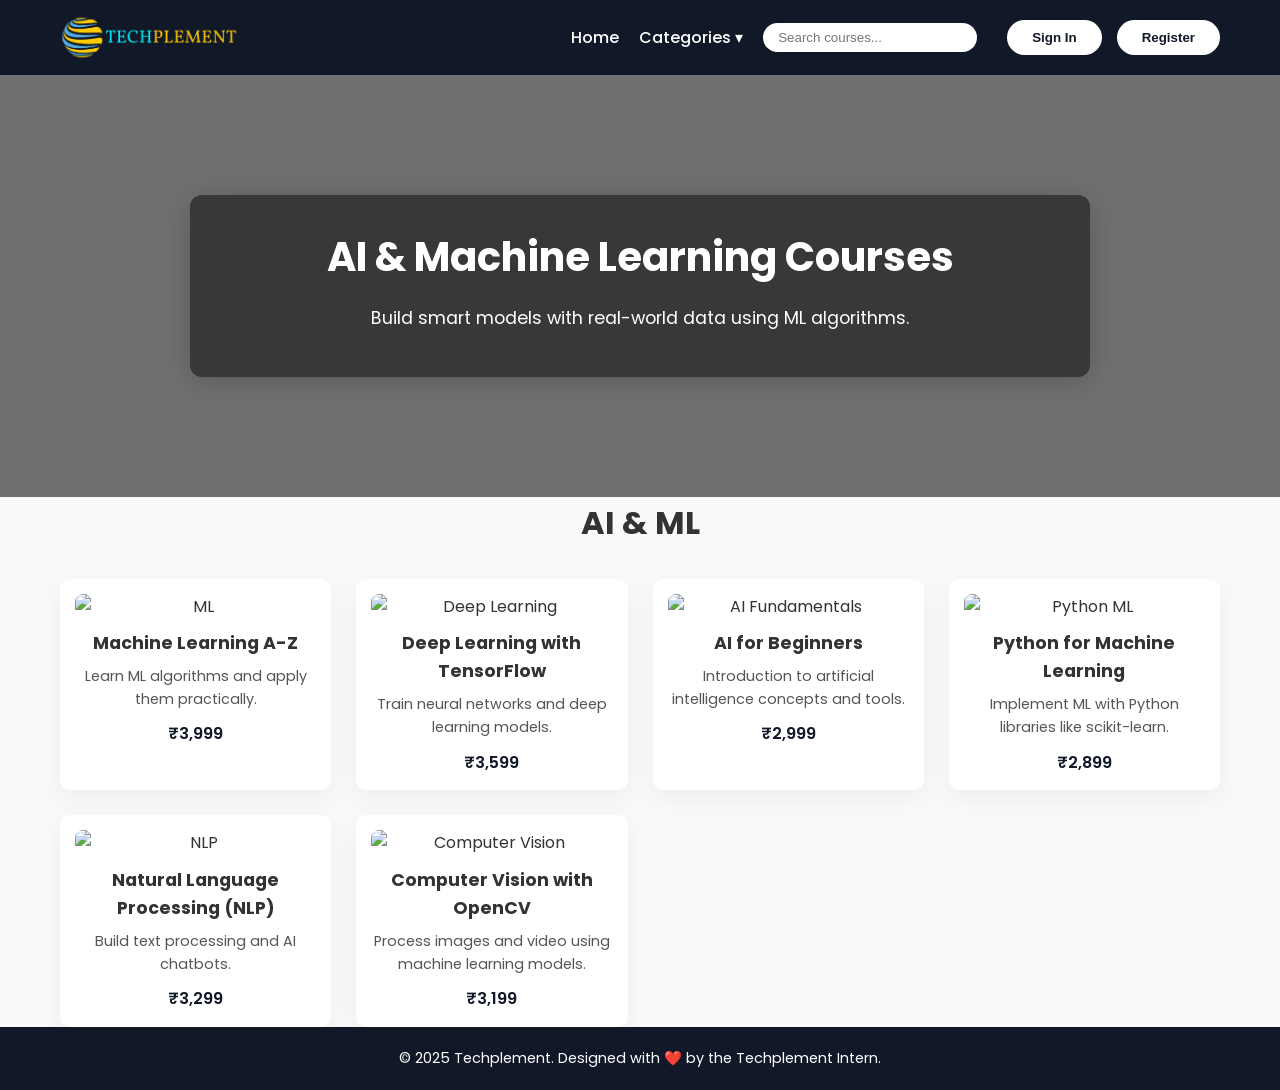
==== ai-ml.html @ 20a01ecb "Add files via upload" ====
<!DOCTYPE html>
<html lang="en">
<head>
  <meta charset="UTF-8" />
  <meta name="viewport" content="width=device-width, initial-scale=1.0" />
  <title>Techplement - AI & ML</title>
  <link rel="stylesheet" href="/styles.css" />
  <link href="https://fonts.googleapis.com/css2?family=Poppins:wght@400;600&display=swap" rel="stylesheet" />
  <script src="https://kit.fontawesome.com/a076d05399.js" crossorigin="anonymous"></script>
</head>
<body>
  <header>
    <div class="container nav-container">
      <div class="logo">
        <a href="/index.html">
          <img src="/logo.png" alt="Techplement Logo" class="logo-img">
        </a>
      </div>

      <nav class="main-nav">
        <ul class="nav-links">
          <li><a href="/index.html">Home</a></li>
          <li class="dropdown-wrapper">
            <a href="#">Categories ▾</a>
            <ul class="dropdown-content">
              <li><a href="web-dev.html">Web Development</a></li>
              <li><a href="data-science.html">Data Science</a></li>
              <li><a href="ai-ml.html">AI & ML</a></li>
              <li><a href="uiux.html">UI/UX Design</a></li>
              <li><a href="cyber-security.html">Cyber Security</a></li>
              <li><a href="cloud-computing.html">Cloud Computing</a></li>
            </ul>
          </li>
        </ul>
        <div class="nav-right">
          <div class="search-wrapper">
            <input type="text" class="search-input" placeholder="Search courses..." />
            <i class="fas fa-search search-icon"></i>
          </div>
          <i class="fas fa-shopping-cart cart-icon"></i>
          <button class="btn nav-btn" onclick="openModal('login')">Sign In</button>
          <button class="btn nav-btn" onclick="openModal('register')">Register</button>
        </div>
      </nav>
    </div>
  </header>

  <section class="hero">
    <div class="overlay"></div>
    <div class="hero-content">
      <div class="hero-box">
        <h1>AI & Machine Learning Courses</h1>
        <p>Build smart models with real-world data using ML algorithms.</p>
      </div>
    </div>
  </section>

  <section class="courses-section">
    <div class="container">
      <h2 class="section-title">AI & ML</h2>
      <div class="course-list">
        <div class="course-card">
          <img src="https://img-c.udemycdn.com/course/240x135/950390_270f_3.jpg" alt="ML">
          <h3>Machine Learning A-Z</h3>
          <p>Learn ML algorithms and apply them practically.</p>
          <strong>₹3,999</strong>
        </div>
        <div class="course-card">
          <img src="https://img-c.udemycdn.com/course/240x135/2679744_c7e1_5.jpg" alt="Deep Learning">
          <h3>Deep Learning with TensorFlow</h3>
          <p>Train neural networks and deep learning models.</p>
          <strong>₹3,599</strong>
        </div>
        <div class="course-card">
          <img src="https://img-c.udemycdn.com/course/240x135/2196488_8fc7_10.jpg" alt="AI Fundamentals">
          <h3>AI for Beginners</h3>
          <p>Introduction to artificial intelligence concepts and tools.</p>
          <strong>₹2,999</strong>
        </div>
        <div class="course-card">
          <img src="https://img-c.udemycdn.com/course/240x135/1741266_51b6_3.jpg" alt="Python ML">
          <h3>Python for Machine Learning</h3>
          <p>Implement ML with Python libraries like scikit-learn.</p>
          <strong>₹2,899</strong>
        </div>
        <div class="course-card">
          <img src="https://img-c.udemycdn.com/course/240x135/2936678_7e16_2.jpg" alt="NLP">
          <h3>Natural Language Processing (NLP)</h3>
          <p>Build text processing and AI chatbots.</p>
          <strong>₹3,299</strong>
        </div>
        <div class="course-card">
          <img src="https://img-c.udemycdn.com/course/240x135/1808056_99cd_4.jpg" alt="Computer Vision">
          <h3>Computer Vision with OpenCV</h3>
          <p>Process images and video using machine learning models.</p>
          <strong>₹3,199</strong>
        </div>
      </div>
    </div>
  </section>

  <footer>
    <p>&copy; 2025 Techplement. Designed with ❤️ by the Techplement Intern.</p>
  </footer>

  <!-- Login/Register Modal -->
  <div class="modal-overlay" id="authModal">
    <div class="auth-modal">
      <span class="close-modal" onclick="closeModal()">&times;</span>
      <div class="auth-tabs">
        <button onclick="showForm('login')" id="loginTab" class="active">Login</button>
        <button onclick="showForm('register')" id="registerTab">Register</button>
      </div>
      <form id="loginForm" class="auth-form">
        <div class="message" id="loginMsg"></div>
        <input type="email" placeholder="Email" required />
        <input type="password" id="loginPassword" placeholder="Password" required />
        <label class="checkbox-label">
          <input type="checkbox" onclick="togglePassword('loginPassword')"> Show Password
        </label>
        <button type="submit" class="btn">Login</button>
      </form>

      <form id="registerForm" class="auth-form hidden">
        <div class="message" id="registerMsg"></div>
        <input type="text" placeholder="Full Name" required />
        <input type="email" placeholder="Email" required />
        <input type="password" id="registerPassword" placeholder="Password" required />
        <label class="checkbox-label">
          <input type="checkbox" onclick="togglePassword('registerPassword')"> Show Password
        </label>
        <button type="submit" class="btn">Register</button>
      </form>
    </div>
  </div>

  <script src="/script.js"></script>
</body>
</html>
---- styles.css ----
/* Reset and global */
* {
  margin: 0;
  padding: 0;
  box-sizing: border-box;
}

body {
  font-family: 'Poppins', sans-serif;
  background-color: #f9f9f9;
  color: #333;
  line-height: 1.6;
  overflow-x: hidden;
}

img {
  max-width: 100%;
  display: block;
  border-radius: 8px;
}

.container {
  max-width: 1200px;
  margin: 0 auto;
  padding: 0 20px;
}

/* Header */
header {
  background-color: #111827;
  padding: 15px 0;
  color: white;
}

.nav-container {
  display: flex;
  justify-content: space-between;
  align-items: center;
  flex-wrap: wrap;
}

.logo-img {
  width: 180px;
  height: auto;
  object-fit: contain;
}

.main-nav {
  display: flex;
  align-items: center;
  gap: 20px;
  flex-wrap: wrap;
}

.nav-links {
  list-style: none;
  display: flex;
  gap: 20px;
}

.nav-links a {
  color: white;
  text-decoration: none;
  font-weight: 500;
  transition: color 0.3s ease;
}

.nav-links a:hover {
  color: #38bdf8;
}

.dropdown-wrapper {
  position: relative;
}

.dropdown-content {
  position: absolute;
  top: 100%;
  left: 0;
  background-color: #1f2937;
  border-radius: 6px;
  padding: 10px 0;
  min-width: 180px;
  display: none;
  flex-direction: column;
  z-index: 999;
}

.dropdown-content li {
  padding: 10px 20px;
}

.dropdown-content a {
  color: #fff;
  text-decoration: none;
}

.dropdown-wrapper:hover .dropdown-content {
  display: flex;
}

.nav-right {
  display: flex;
  align-items: center;
  gap: 15px;
}

.search-wrapper {
  position: relative;
}

.search-input {
  padding: 7px 30px 7px 15px;
  border-radius: 20px;
  border: none;
  outline: none;
}

.search-icon {
  position: absolute;
  right: 10px;
  top: 50%;
  transform: translateY(-50%);
  color: #666;
  font-size: 0.9rem;
  pointer-events: none;
}

.cart-icon {
  color: white;
  font-size: 1.3rem;
  cursor: pointer;
}

.nav-btn {
  background: #38bdf8;
  color: white;
  padding: 7px 18px;
  border-radius: 20px;
  font-weight: 500;
  border: none;
  cursor: pointer;
  transition: background 0.3s ease;
}

.nav-btn:hover {
  background: #0ea5e9;
}

/* Hero Section */
.hero {
  position: relative;
  background: url('https://images.unsplash.com/photo-1522202176988-66273c2fd55f') no-repeat center center/cover;
  padding: 120px 20px;
  color: white;
  text-align: center;
}

.overlay {
  position: absolute;
  top: 0; left: 0;
  width: 100%; height: 100%;
  background: rgba(0, 0, 0, 0.55);
  z-index: 0;
}

.hero-content {
  position: relative;
  z-index: 1;
}

.hero-box {
  background-color: rgba(0, 0, 0, 0.5);
  padding: 30px;
  border-radius: 12px;
  max-width: 900px;
  margin: auto;
  backdrop-filter: blur(3px);
  box-shadow: 0 4px 30px rgba(0, 0, 0, 0.2);
}

.hero-box h1 {
  font-size: 2.5rem;
  margin-bottom: 15px;
}

.hero-box p {
  margin-bottom: 15px;
  font-size: 1.1rem;
}

.feature-badges {
  display: flex;
  flex-wrap: wrap;
  justify-content: center;
  gap: 12px;
  margin: 20px 0;
}

.feature-badges span {
  background: rgba(255, 255, 255, 0.15);
  padding: 8px 16px;
  border-radius: 30px;
  display: flex;
  align-items: center;
  font-weight: 500;
  font-size: 0.95rem;
  border: 1px solid rgba(255, 255, 255, 0.3);
  gap: 6px;
}

.btn {
  background: white;
  color: #111827;
  padding: 10px 25px;
  border: none;
  border-radius: 30px;
  font-weight: 600;
  cursor: pointer;
  transition: background 0.3s ease;
  text-decoration: none;
}

.btn:hover {
  background-color: #e2e8f0;
}

/* Courses */
.section-title {
  text-align: center;
  font-size: 2rem;
  margin-bottom: 30px;
}

.course-list {
  display: grid;
  grid-template-columns: repeat(auto-fit, minmax(250px, 1fr));
  gap: 25px;
}

.course-card {
  background-color: #fff;
  padding: 15px;
  border-radius: 10px;
  box-shadow: 0 8px 24px rgba(0, 0, 0, 0.05);
  text-align: center;
  transition: transform 0.3s ease;
}

.course-card:hover {
  transform: translateY(-5px);
}

.course-card h3 {
  font-size: 1.1rem;
  margin-top: 10px;
  margin-bottom: 8px;
}

.course-card p {
  font-size: 0.9rem;
  color: #555;
}

.course-card strong {
  display: block;
  margin-top: 10px;
  color: #111827;
  font-weight: 600;
}

/* About & Contact */
.about-section,
.contact-section {
  padding: 60px 20px;
  background-color: #fff;
}

form input,
form textarea {
  width: 100%;
  padding: 10px 15px;
  margin-bottom: 15px;
  border: 1px solid #ccc;
  border-radius: 8px;
}

form textarea {
  height: 120px;
  resize: none;
}

footer {
  background: #111827;
  color: white;
  text-align: center;
  padding: 20px 0;
  font-size: 0.9rem;
}

/* Modal */
.modal-overlay {
  position: fixed;
  top: 0; left: 0;
  width: 100%; height: 100%;
  background: rgba(0, 0, 0, 0.6);
  display: none;
  justify-content: center;
  align-items: center;
  z-index: 2000;
}

.auth-modal {
  background: white;
  width: 90%;
  max-width: 400px;
  border-radius: 10px;
  padding: 30px 20px;
  position: relative;
  animation: slideDown 0.3s ease;
}

@keyframes slideDown {
  from {
    transform: translateY(-20px);
    opacity: 0;
  }
  to {
    transform: translateY(0);
    opacity: 1;
  }
}

.auth-tabs {
  display: flex;
  justify-content: center;
  gap: 10px;
  margin-bottom: 20px;
}

.auth-tabs button {
  padding: 10px 15px;
  font-weight: 600;
  border: none;
  border-radius: 5px;
  background: #e2e8f0;
  cursor: pointer;
}

.auth-tabs button.active {
  background: #38bdf8;
  color: white;
}

.auth-form {
  display: flex;
  flex-direction: column;
  gap: 15px;
}

.auth-form input {
  padding: 10px 15px;
  border-radius: 8px;
  border: 1px solid #ccc;
}

.message {
  padding: 10px;
  font-size: 0.9rem;
  border-radius: 6px;
  margin-bottom: 10px;
  display: none;
}

.message.error {
  background-color: #fee2e2;
  color: #b91c1c;
}

.message.success {
  background-color: #dcfce7;
  color: #166534;
}

.checkbox-label {
  display: flex;
  align-items: center;
  font-size: 0.9rem;
  gap: 8px;
}

/* Responsive Tweaks */
@media (max-width: 768px) {
  .nav-container,
  .main-nav,
  .nav-links,
  .nav-right {
    flex-direction: column;
    align-items: flex-start;
    gap: 10px;
  }

  .course-list {
    grid-template-columns: 1fr;
  }

  .hero-box h1 {
    font-size: 2rem;
  }
}
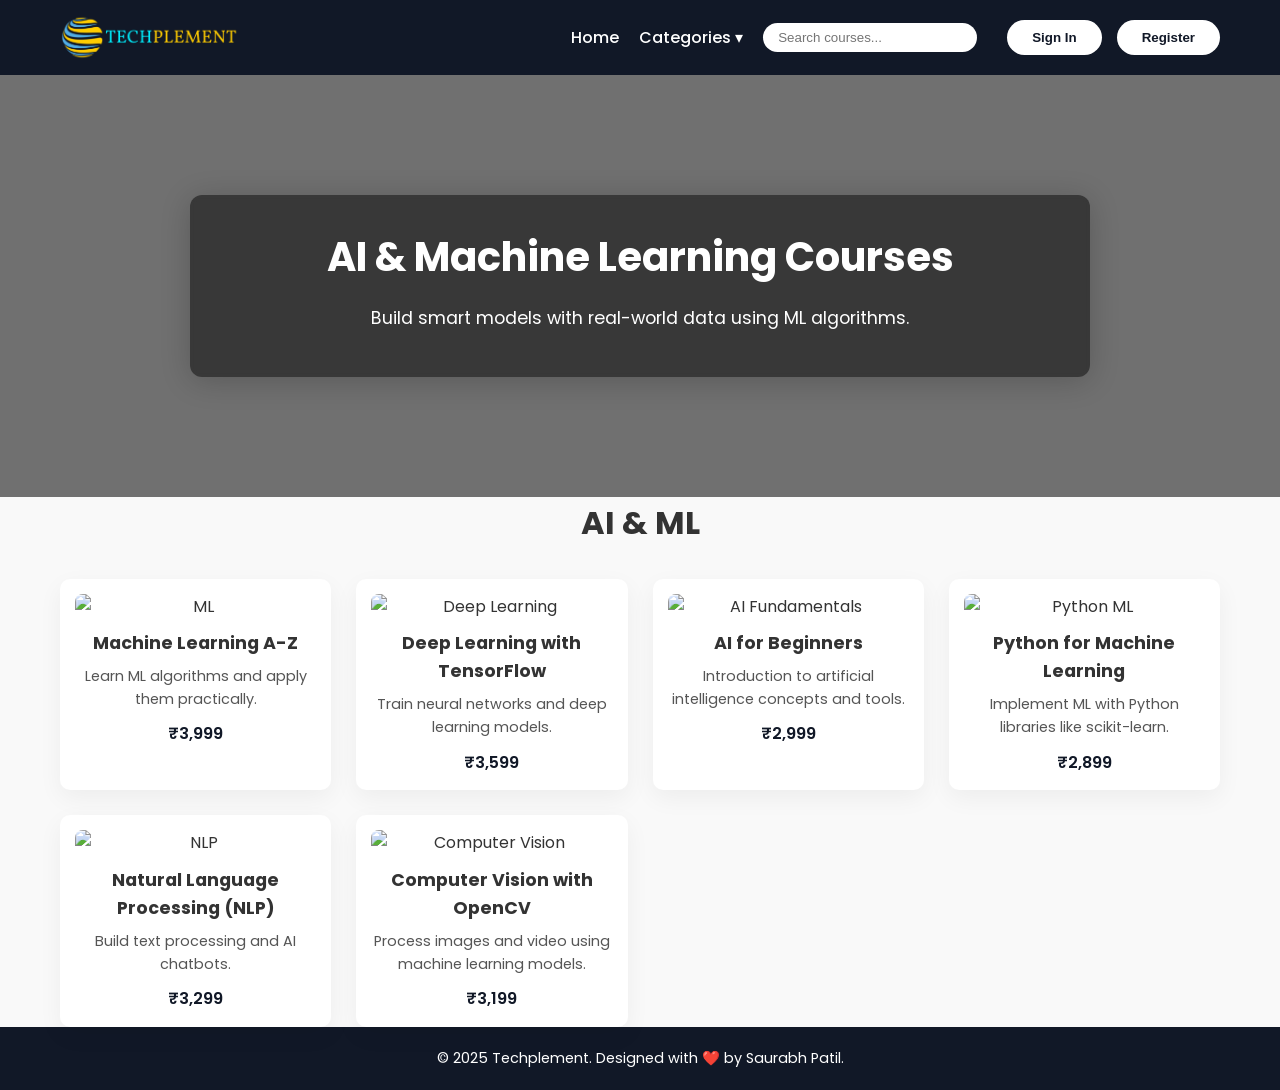
==== commit 231b57e7: "Update ai-ml.html" ====
--- a/ai-ml.html
+++ b/ai-ml.html
@@ -4,7 +4,7 @@
   <meta charset="UTF-8" />
   <meta name="viewport" content="width=device-width, initial-scale=1.0" />
   <title>Techplement - AI & ML</title>
-  <link rel="stylesheet" href="/styles.css" />
+  <link rel="stylesheet" href="styles.css" />
   <link href="https://fonts.googleapis.com/css2?family=Poppins:wght@400;600&display=swap" rel="stylesheet" />
   <script src="https://kit.fontawesome.com/a076d05399.js" crossorigin="anonymous"></script>
 </head>
@@ -100,7 +100,7 @@
   </section>
 
   <footer>
-    <p>&copy; 2025 Techplement. Designed with ❤️ by the Techplement Intern.</p>
+    <p>&copy; 2025 Techplement. Designed with ❤️ by Saurabh Patil.</p>
   </footer>
 
   <!-- Login/Register Modal -->
@@ -134,6 +134,6 @@
     </div>
   </div>
 
-  <script src="/script.js"></script>
+  <script src="script.js"></script>
 </body>
 </html>
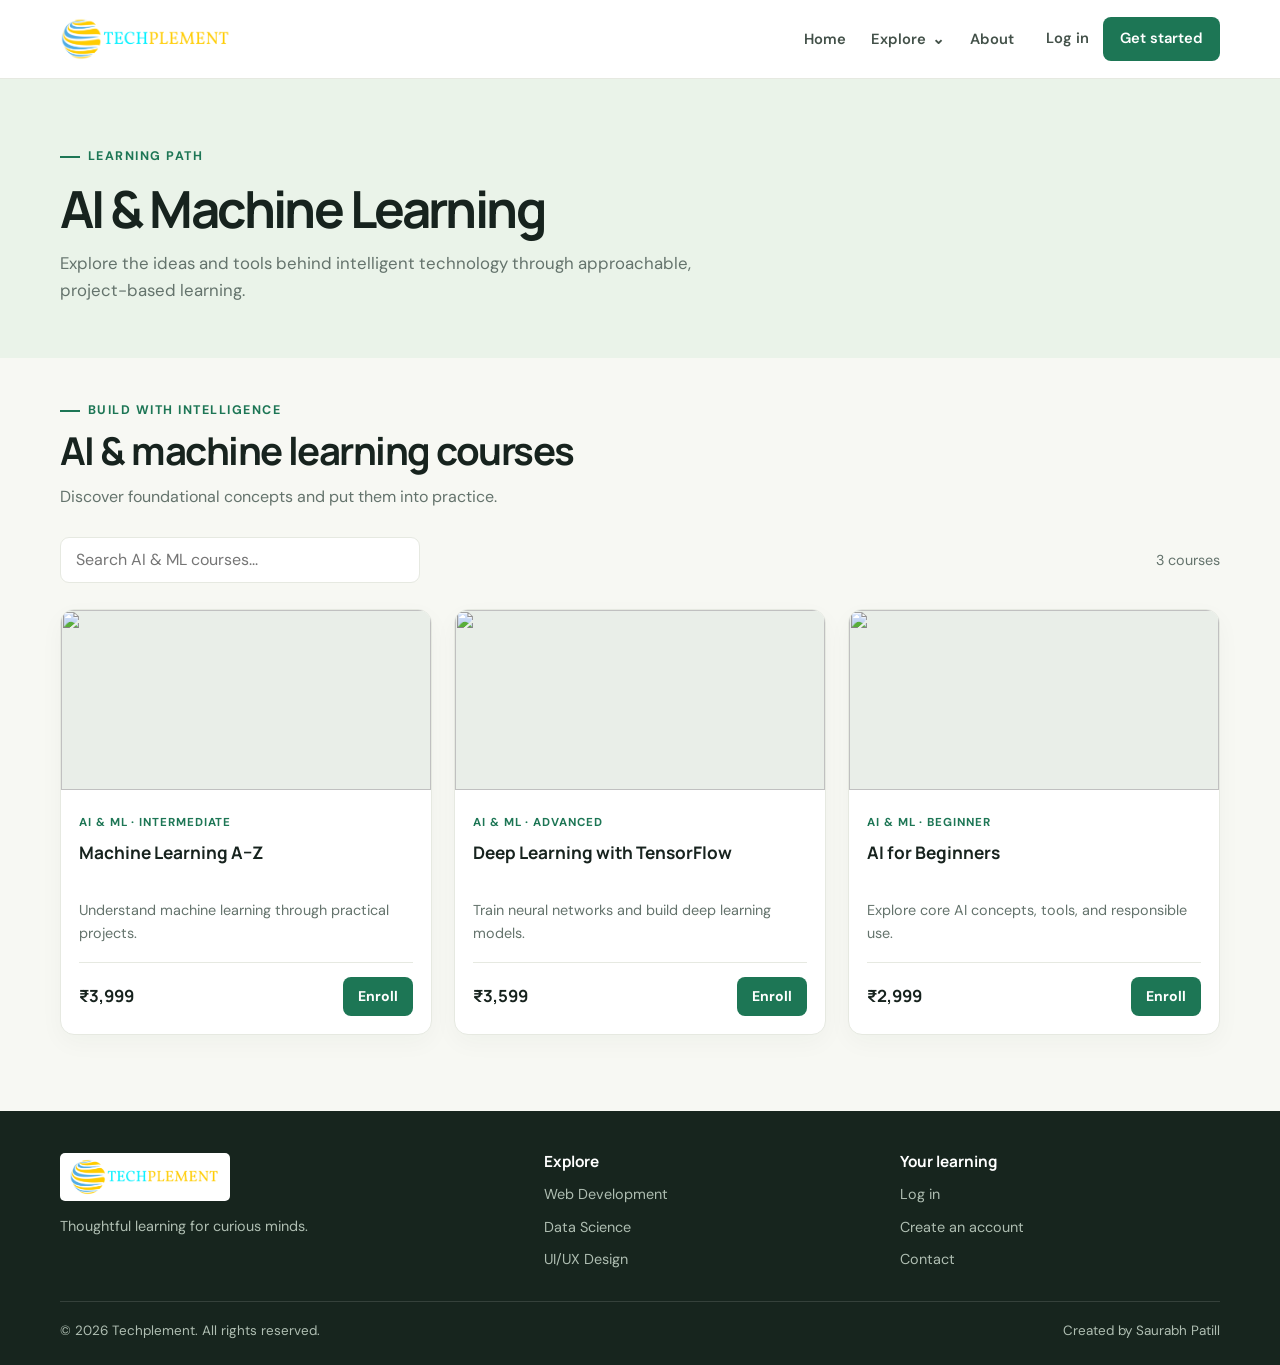
==== commit f0137778: "Add files via upload" ====
--- a/ai-ml.html
+++ b/ai-ml.html
@@ -1,139 +1,14 @@
 <!DOCTYPE html>
 <html lang="en">
 <head>
-  <meta charset="UTF-8" />
-  <meta name="viewport" content="width=device-width, initial-scale=1.0" />
-  <title>Techplement - AI & ML</title>
-  <link rel="stylesheet" href="styles.css" />
-  <link href="https://fonts.googleapis.com/css2?family=Poppins:wght@400;600&display=swap" rel="stylesheet" />
-  <script src="https://kit.fontawesome.com/a076d05399.js" crossorigin="anonymous"></script>
+  <meta charset="UTF-8"><meta name="viewport" content="width=device-width, initial-scale=1">
+  <meta name="description" content="Learn the foundations of artificial intelligence and machine learning with practical courses.">
+  <title>AI &amp; Machine Learning Courses | Techplement</title><link rel="icon" href="logo.png"><link rel="stylesheet" href="styles.css"><script src="script.js" defer></script>
 </head>
 <body>
-  <header>
-    <div class="container nav-container">
-      <div class="logo">
-        <a href="/index.html">
-          <img src="/logo.png" alt="Techplement Logo" class="logo-img">
-        </a>
-      </div>
-
-      <nav class="main-nav">
-        <ul class="nav-links">
-          <li><a href="/index.html">Home</a></li>
-          <li class="dropdown-wrapper">
-            <a href="#">Categories ▾</a>
-            <ul class="dropdown-content">
-              <li><a href="web-dev.html">Web Development</a></li>
-              <li><a href="data-science.html">Data Science</a></li>
-              <li><a href="ai-ml.html">AI & ML</a></li>
-              <li><a href="uiux.html">UI/UX Design</a></li>
-              <li><a href="cyber-security.html">Cyber Security</a></li>
-              <li><a href="cloud-computing.html">Cloud Computing</a></li>
-            </ul>
-          </li>
-        </ul>
-        <div class="nav-right">
-          <div class="search-wrapper">
-            <input type="text" class="search-input" placeholder="Search courses..." />
-            <i class="fas fa-search search-icon"></i>
-          </div>
-          <i class="fas fa-shopping-cart cart-icon"></i>
-          <button class="btn nav-btn" onclick="openModal('login')">Sign In</button>
-          <button class="btn nav-btn" onclick="openModal('register')">Register</button>
-        </div>
-      </nav>
-    </div>
-  </header>
-
-  <section class="hero">
-    <div class="overlay"></div>
-    <div class="hero-content">
-      <div class="hero-box">
-        <h1>AI & Machine Learning Courses</h1>
-        <p>Build smart models with real-world data using ML algorithms.</p>
-      </div>
-    </div>
-  </section>
-
-  <section class="courses-section">
-    <div class="container">
-      <h2 class="section-title">AI & ML</h2>
-      <div class="course-list">
-        <div class="course-card">
-          <img src="https://img-c.udemycdn.com/course/240x135/950390_270f_3.jpg" alt="ML">
-          <h3>Machine Learning A-Z</h3>
-          <p>Learn ML algorithms and apply them practically.</p>
-          <strong>₹3,999</strong>
-        </div>
-        <div class="course-card">
-          <img src="https://img-c.udemycdn.com/course/240x135/2679744_c7e1_5.jpg" alt="Deep Learning">
-          <h3>Deep Learning with TensorFlow</h3>
-          <p>Train neural networks and deep learning models.</p>
-          <strong>₹3,599</strong>
-        </div>
-        <div class="course-card">
-          <img src="https://img-c.udemycdn.com/course/240x135/2196488_8fc7_10.jpg" alt="AI Fundamentals">
-          <h3>AI for Beginners</h3>
-          <p>Introduction to artificial intelligence concepts and tools.</p>
-          <strong>₹2,999</strong>
-        </div>
-        <div class="course-card">
-          <img src="https://img-c.udemycdn.com/course/240x135/1741266_51b6_3.jpg" alt="Python ML">
-          <h3>Python for Machine Learning</h3>
-          <p>Implement ML with Python libraries like scikit-learn.</p>
-          <strong>₹2,899</strong>
-        </div>
-        <div class="course-card">
-          <img src="https://img-c.udemycdn.com/course/240x135/2936678_7e16_2.jpg" alt="NLP">
-          <h3>Natural Language Processing (NLP)</h3>
-          <p>Build text processing and AI chatbots.</p>
-          <strong>₹3,299</strong>
-        </div>
-        <div class="course-card">
-          <img src="https://img-c.udemycdn.com/course/240x135/1808056_99cd_4.jpg" alt="Computer Vision">
-          <h3>Computer Vision with OpenCV</h3>
-          <p>Process images and video using machine learning models.</p>
-          <strong>₹3,199</strong>
-        </div>
-      </div>
-    </div>
-  </section>
-
-  <footer>
-    <p>&copy; 2025 Techplement. Designed with ❤️ by Saurabh Patil.</p>
-  </footer>
-
-  <!-- Login/Register Modal -->
-  <div class="modal-overlay" id="authModal">
-    <div class="auth-modal">
-      <span class="close-modal" onclick="closeModal()">&times;</span>
-      <div class="auth-tabs">
-        <button onclick="showForm('login')" id="loginTab" class="active">Login</button>
-        <button onclick="showForm('register')" id="registerTab">Register</button>
-      </div>
-      <form id="loginForm" class="auth-form">
-        <div class="message" id="loginMsg"></div>
-        <input type="email" placeholder="Email" required />
-        <input type="password" id="loginPassword" placeholder="Password" required />
-        <label class="checkbox-label">
-          <input type="checkbox" onclick="togglePassword('loginPassword')"> Show Password
-        </label>
-        <button type="submit" class="btn">Login</button>
-      </form>
-
-      <form id="registerForm" class="auth-form hidden">
-        <div class="message" id="registerMsg"></div>
-        <input type="text" placeholder="Full Name" required />
-        <input type="email" placeholder="Email" required />
-        <input type="password" id="registerPassword" placeholder="Password" required />
-        <label class="checkbox-label">
-          <input type="checkbox" onclick="togglePassword('registerPassword')"> Show Password
-        </label>
-        <button type="submit" class="btn">Register</button>
-      </form>
-    </div>
-  </div>
-
-  <script src="script.js"></script>
+  <a class="skip-link" href="#main">Skip to content</a>
+  <header class="site-header"><div class="container nav-container"><a class="brand" href="index.html" aria-label="Techplement home"><img src="logo.png" alt="Techplement"></a><button class="menu-toggle" type="button" aria-label="Open navigation menu" aria-expanded="false">☰</button><nav class="main-nav" aria-label="Main navigation"><ul class="nav-links"><li><a href="index.html">Home</a></li><li class="dropdown-wrapper"><a class="dropdown-trigger" href="index.html#categories">Explore <span aria-hidden="true">⌄</span></a><ul class="dropdown-content"><li><a href="web-dev.html">Web Development</a></li><li><a href="data-science.html">Data Science</a></li><li><a href="ai-ml.html" aria-current="page">AI &amp; ML</a></li><li><a href="uiux.html">UI/UX Design</a></li><li><a href="cyber-security.html">Cyber Security</a></li><li><a href="cloud-computing.html">Cloud Computing</a></li></ul></li><li><a href="index.html#about">About</a></li></ul><div class="nav-actions"><a class="nav-action" data-account-link href="login.html">Log in</a><a class="nav-action signup" href="signup.html">Get started</a></div></nav></div></header>
+  <main id="main" class="category-page"><section class="page-hero"><div class="container"><span class="eyebrow">Learning path</span><h1>AI &amp; Machine Learning</h1><p>Explore the ideas and tools behind intelligent technology through approachable, project-based learning.</p></div></section><section class="section"><div class="container"><div class="section-heading"><div><span class="eyebrow">Build with intelligence</span><h2>AI &amp; machine learning courses</h2><p>Discover foundational concepts and put them into practice.</p></div></div><div class="course-toolbar"><input class="course-search" type="search" data-course-search placeholder="Search AI &amp; ML courses..." aria-label="Search courses"><span class="course-count" data-course-count></span></div><div class="course-list" data-course-grid data-category="AI &amp; ML"></div></div></section></main>
+  <footer class="site-footer"><div class="container"><div class="footer-grid"><div class="footer-brand"><img src="logo.png" alt="Techplement"><p>Thoughtful learning for curious minds.</p></div><div><h2 class="footer-heading">Explore</h2><div class="footer-links"><a href="web-dev.html">Web Development</a><a href="data-science.html">Data Science</a><a href="uiux.html">UI/UX Design</a></div></div><div><h2 class="footer-heading">Your learning</h2><div class="footer-links"><a href="login.html">Log in</a><a href="signup.html">Create an account</a><a href="index.html#contact">Contact</a></div></div></div><div class="footer-bottom"><span>© <span data-year></span> Techplement. All rights reserved.</span><span>Created by Saurabh Patill</span></div></div></footer>
 </body>
 </html>
--- a/styles.css
+++ b/styles.css
@@ -1,410 +1,202 @@
-/* Reset and global */
-* {
+@import url('https://fonts.googleapis.com/css2?family=DM+Sans:wght@400;500;600;700&family=Manrope:wght@400;500;600;700;800&display=swap');
+
+:root {
+  color-scheme: light;
+  --ink: #17231e;
+  --muted: #64736c;
+  --green: #1d7655;
+  --green-dark: #15583f;
+  --lime: #d7f36a;
+  --paper: #f7f8f3;
+  --white: #fff;
+  --line: #e6e9e1;
+  --shadow: 0 18px 50px rgba(27, 47, 37, .09);
+}
+
+* { box-sizing: border-box; }
+html { scroll-behavior: smooth; }
+body {
   margin: 0;
-  padding: 0;
-  box-sizing: border-box;
-}
-
-body {
-  font-family: 'Poppins', sans-serif;
-  background-color: #f9f9f9;
-  color: #333;
+  background: var(--paper);
+  color: var(--ink);
+  font-family: 'DM Sans', sans-serif;
   line-height: 1.6;
-  overflow-x: hidden;
-}
-
-img {
-  max-width: 100%;
-  display: block;
-  border-radius: 8px;
-}
-
-.container {
-  max-width: 1200px;
-  margin: 0 auto;
-  padding: 0 20px;
-}
-
-/* Header */
-header {
-  background-color: #111827;
-  padding: 15px 0;
-  color: white;
-}
-
-.nav-container {
-  display: flex;
-  justify-content: space-between;
-  align-items: center;
-  flex-wrap: wrap;
-}
-
-.logo-img {
-  width: 180px;
-  height: auto;
-  object-fit: contain;
-}
-
-.main-nav {
-  display: flex;
-  align-items: center;
-  gap: 20px;
-  flex-wrap: wrap;
-}
-
-.nav-links {
-  list-style: none;
-  display: flex;
-  gap: 20px;
-}
-
-.nav-links a {
-  color: white;
-  text-decoration: none;
-  font-weight: 500;
-  transition: color 0.3s ease;
-}
-
-.nav-links a:hover {
-  color: #38bdf8;
-}
-
-.dropdown-wrapper {
-  position: relative;
-}
-
-.dropdown-content {
-  position: absolute;
-  top: 100%;
-  left: 0;
-  background-color: #1f2937;
-  border-radius: 6px;
-  padding: 10px 0;
-  min-width: 180px;
-  display: none;
-  flex-direction: column;
-  z-index: 999;
-}
-
-.dropdown-content li {
-  padding: 10px 20px;
-}
-
-.dropdown-content a {
-  color: #fff;
-  text-decoration: none;
-}
-
-.dropdown-wrapper:hover .dropdown-content {
-  display: flex;
-}
-
-.nav-right {
-  display: flex;
-  align-items: center;
-  gap: 15px;
-}
-
-.search-wrapper {
-  position: relative;
-}
-
-.search-input {
-  padding: 7px 30px 7px 15px;
-  border-radius: 20px;
-  border: none;
-  outline: none;
-}
-
-.search-icon {
-  position: absolute;
-  right: 10px;
-  top: 50%;
-  transform: translateY(-50%);
-  color: #666;
-  font-size: 0.9rem;
-  pointer-events: none;
-}
-
-.cart-icon {
-  color: white;
-  font-size: 1.3rem;
-  cursor: pointer;
-}
-
-.nav-btn {
-  background: #38bdf8;
-  color: white;
-  padding: 7px 18px;
-  border-radius: 20px;
-  font-weight: 500;
-  border: none;
-  cursor: pointer;
-  transition: background 0.3s ease;
-}
-
-.nav-btn:hover {
-  background: #0ea5e9;
-}
-
-/* Hero Section */
-.hero {
-  position: relative;
-  background: url('https://images.unsplash.com/photo-1522202176988-66273c2fd55f') no-repeat center center/cover;
-  padding: 120px 20px;
-  color: white;
-  text-align: center;
-}
-
-.overlay {
-  position: absolute;
-  top: 0; left: 0;
-  width: 100%; height: 100%;
-  background: rgba(0, 0, 0, 0.55);
-  z-index: 0;
-}
-
-.hero-content {
-  position: relative;
-  z-index: 1;
-}
-
-.hero-box {
-  background-color: rgba(0, 0, 0, 0.5);
-  padding: 30px;
-  border-radius: 12px;
-  max-width: 900px;
-  margin: auto;
-  backdrop-filter: blur(3px);
-  box-shadow: 0 4px 30px rgba(0, 0, 0, 0.2);
-}
-
-.hero-box h1 {
-  font-size: 2.5rem;
-  margin-bottom: 15px;
-}
-
-.hero-box p {
-  margin-bottom: 15px;
-  font-size: 1.1rem;
-}
-
-.feature-badges {
-  display: flex;
-  flex-wrap: wrap;
-  justify-content: center;
-  gap: 12px;
-  margin: 20px 0;
-}
-
-.feature-badges span {
-  background: rgba(255, 255, 255, 0.15);
-  padding: 8px 16px;
-  border-radius: 30px;
-  display: flex;
-  align-items: center;
-  font-weight: 500;
-  font-size: 0.95rem;
-  border: 1px solid rgba(255, 255, 255, 0.3);
-  gap: 6px;
-}
-
-.btn {
-  background: white;
-  color: #111827;
-  padding: 10px 25px;
-  border: none;
-  border-radius: 30px;
-  font-weight: 600;
-  cursor: pointer;
-  transition: background 0.3s ease;
-  text-decoration: none;
-}
-
-.btn:hover {
-  background-color: #e2e8f0;
-}
-
-/* Courses */
-.section-title {
-  text-align: center;
-  font-size: 2rem;
-  margin-bottom: 30px;
-}
-
-.course-list {
-  display: grid;
-  grid-template-columns: repeat(auto-fit, minmax(250px, 1fr));
-  gap: 25px;
-}
-
-.course-card {
-  background-color: #fff;
-  padding: 15px;
-  border-radius: 10px;
-  box-shadow: 0 8px 24px rgba(0, 0, 0, 0.05);
-  text-align: center;
-  transition: transform 0.3s ease;
-}
-
-.course-card:hover {
-  transform: translateY(-5px);
-}
-
-.course-card h3 {
-  font-size: 1.1rem;
-  margin-top: 10px;
-  margin-bottom: 8px;
-}
-
-.course-card p {
-  font-size: 0.9rem;
-  color: #555;
-}
-
-.course-card strong {
-  display: block;
-  margin-top: 10px;
-  color: #111827;
-  font-weight: 600;
-}
-
-/* About & Contact */
-.about-section,
-.contact-section {
-  padding: 60px 20px;
-  background-color: #fff;
-}
-
-form input,
-form textarea {
-  width: 100%;
-  padding: 10px 15px;
-  margin-bottom: 15px;
-  border: 1px solid #ccc;
-  border-radius: 8px;
-}
-
-form textarea {
-  height: 120px;
-  resize: none;
-}
-
-footer {
-  background: #111827;
-  color: white;
-  text-align: center;
-  padding: 20px 0;
-  font-size: 0.9rem;
-}
-
-/* Modal */
-.modal-overlay {
-  position: fixed;
-  top: 0; left: 0;
-  width: 100%; height: 100%;
-  background: rgba(0, 0, 0, 0.6);
-  display: none;
-  justify-content: center;
-  align-items: center;
-  z-index: 2000;
-}
-
-.auth-modal {
-  background: white;
-  width: 90%;
-  max-width: 400px;
-  border-radius: 10px;
-  padding: 30px 20px;
-  position: relative;
-  animation: slideDown 0.3s ease;
-}
-
-@keyframes slideDown {
-  from {
-    transform: translateY(-20px);
-    opacity: 0;
-  }
-  to {
-    transform: translateY(0);
-    opacity: 1;
-  }
-}
-
-.auth-tabs {
-  display: flex;
-  justify-content: center;
-  gap: 10px;
-  margin-bottom: 20px;
-}
-
-.auth-tabs button {
-  padding: 10px 15px;
-  font-weight: 600;
-  border: none;
-  border-radius: 5px;
-  background: #e2e8f0;
-  cursor: pointer;
-}
-
-.auth-tabs button.active {
-  background: #38bdf8;
-  color: white;
-}
-
-.auth-form {
-  display: flex;
-  flex-direction: column;
-  gap: 15px;
-}
-
-.auth-form input {
-  padding: 10px 15px;
-  border-radius: 8px;
-  border: 1px solid #ccc;
-}
-
-.message {
-  padding: 10px;
-  font-size: 0.9rem;
-  border-radius: 6px;
-  margin-bottom: 10px;
-  display: none;
-}
-
-.message.error {
-  background-color: #fee2e2;
-  color: #b91c1c;
-}
-
-.message.success {
-  background-color: #dcfce7;
-  color: #166534;
-}
-
-.checkbox-label {
-  display: flex;
-  align-items: center;
-  font-size: 0.9rem;
-  gap: 8px;
-}
-
-/* Responsive Tweaks */
-@media (max-width: 768px) {
-  .nav-container,
-  .main-nav,
-  .nav-links,
-  .nav-right {
-    flex-direction: column;
-    align-items: flex-start;
-    gap: 10px;
-  }
-
-  .course-list {
-    grid-template-columns: 1fr;
-  }
-
-  .hero-box h1 {
-    font-size: 2rem;
-  }
-}+}
+img { display: block; max-width: 100%; }
+a { color: inherit; text-decoration: none; }
+button, input, textarea { font: inherit; }
+button, a { -webkit-tap-highlight-color: transparent; }
+.container { width: min(1160px, calc(100% - 48px)); margin-inline: auto; }
+.skip-link { position: absolute; top: -50px; left: 16px; z-index: 20; background: white; padding: 10px 14px; }
+.skip-link:focus { top: 10px; }
+
+.site-header { position: sticky; top: 0; z-index: 10; background: rgba(255,255,255,.96); border-bottom: 1px solid var(--line); backdrop-filter: blur(14px); }
+.nav-container { min-height: 78px; display: flex; align-items: center; justify-content: space-between; gap: 26px; }
+.brand { display: inline-flex; align-items: center; flex: 0 0 auto; }
+.brand img { width: 172px; height: 48px; object-fit: contain; }
+.main-nav { display: flex; align-items: center; gap: 30px; }
+.nav-links { display: flex; align-items: center; gap: 25px; padding: 0; margin: 0; list-style: none; }
+.nav-links a, .nav-action { color: #435149; font-size: .92rem; font-weight: 600; transition: color .2s ease; }
+.nav-links a:hover, .nav-links a[aria-current="page"], .nav-action:hover { color: var(--green); }
+.dropdown-wrapper { position: relative; }
+.dropdown-trigger { display: inline-flex; align-items: center; gap: 6px; }
+.dropdown-content { position: absolute; top: calc(100% + 15px); left: -18px; display: none; min-width: 220px; padding: 9px; margin: 0; list-style: none; border: 1px solid var(--line); border-radius: 14px; background: white; box-shadow: var(--shadow); }
+.dropdown-wrapper:hover .dropdown-content, .dropdown-wrapper:focus-within .dropdown-content { display: grid; }
+.dropdown-content a { display: block; padding: 9px 11px; border-radius: 8px; white-space: nowrap; }
+.dropdown-content a:hover { background: var(--paper); }
+.nav-actions { display: flex; align-items: center; gap: 12px; }
+.nav-action { padding: 9px 2px; }
+.nav-action.signup { padding: 10px 17px; color: white; border-radius: 8px; background: var(--green); }
+.nav-action.signup:hover { color: white; background: var(--green-dark); }
+.menu-toggle { display: none; width: 42px; height: 42px; border: 1px solid var(--line); border-radius: 9px; background: white; color: var(--ink); font-size: 1.2rem; cursor: pointer; }
+
+.hero { position: relative; overflow: hidden; padding: 88px 0 90px; background: #eaf3e9; }
+.hero::before, .hero::after { position: absolute; content: ""; border-radius: 50%; pointer-events: none; }
+.hero::before { width: 520px; height: 520px; top: -260px; right: 2%; background: rgba(215,243,106,.42); }
+.hero::after { width: 360px; height: 360px; bottom: -240px; left: 8%; background: rgba(29,118,85,.09); }
+.hero-grid { position: relative; z-index: 1; display: grid; grid-template-columns: 1.05fr .95fr; align-items: center; gap: 52px; }
+.eyebrow { display: inline-flex; align-items: center; gap: 8px; color: var(--green); font-size: .78rem; font-weight: 700; letter-spacing: .12em; text-transform: uppercase; }
+.eyebrow::before { width: 20px; height: 2px; content: ""; background: currentColor; }
+h1, h2, h3, p { margin-top: 0; }
+h1, h2, h3 { font-family: Manrope, sans-serif; line-height: 1.16; }
+.hero h1 { max-width: 650px; margin: 18px 0; font-size: clamp(2.7rem, 5vw, 4.7rem); letter-spacing: -.055em; }
+.hero-copy { max-width: 560px; margin-bottom: 27px; color: #56655c; font-size: 1.1rem; }
+.hero-visual { position: relative; min-height: 360px; }
+.hero-visual img { width: 100%; height: 390px; object-fit: cover; border-radius: 20px; box-shadow: 0 24px 60px rgba(31,71,49,.16); }
+.floating-card { position: absolute; right: -18px; bottom: 24px; max-width: 230px; padding: 16px 19px; border: 1px solid rgba(255,255,255,.8); border-radius: 14px; background: white; box-shadow: var(--shadow); }
+.floating-card strong { display: block; font-family: Manrope, sans-serif; font-size: 1.1rem; }
+.floating-card span { color: var(--muted); font-size: .84rem; }
+.button-row { display: flex; flex-wrap: wrap; align-items: center; gap: 13px; }
+.btn { display: inline-flex; align-items: center; justify-content: center; min-height: 47px; padding: 0 20px; border: 1px solid transparent; border-radius: 8px; background: var(--green); color: white; font-weight: 700; cursor: pointer; transition: transform .2s ease, background .2s ease, border-color .2s ease; }
+.btn:hover { transform: translateY(-2px); background: var(--green-dark); }
+.btn-secondary { border-color: var(--line); background: white; color: var(--ink); }
+.btn-secondary:hover { border-color: #bfcdc2; background: white; }
+.btn-small { min-height: 39px; padding-inline: 14px; font-size: .88rem; }
+.text-link { color: var(--green); font-weight: 700; }
+
+.trust-strip { padding: 22px 0; border-bottom: 1px solid var(--line); background: white; }
+.trust-row { display: flex; align-items: center; justify-content: space-between; gap: 20px; color: var(--muted); font-size: .89rem; }
+.trust-row strong { color: var(--ink); }
+.trust-item { display: flex; align-items: center; gap: 9px; }
+.trust-icon { display: inline-grid; width: 29px; height: 29px; place-items: center; border-radius: 50%; background: #edf5e6; color: var(--green); font-weight: 800; }
+
+.section { padding: 76px 0; }
+.section-white { background: white; }
+.section-heading { display: flex; align-items: end; justify-content: space-between; gap: 20px; margin-bottom: 28px; }
+.section-heading h2 { margin: 8px 0 0; font-size: clamp(1.8rem, 3vw, 2.5rem); letter-spacing: -.04em; }
+.section-heading p { max-width: 520px; margin: 10px 0 0; color: var(--muted); }
+.category-grid { display: grid; grid-template-columns: repeat(3, 1fr); gap: 15px; }
+.category-card { display: flex; align-items: center; gap: 15px; min-height: 95px; padding: 18px; border: 1px solid var(--line); border-radius: 13px; background: white; transition: transform .2s ease, border-color .2s ease, box-shadow .2s ease; }
+.category-card:hover { transform: translateY(-3px); border-color: #bfd2c4; box-shadow: 0 12px 28px rgba(27,47,37,.07); }
+.category-mark { display: grid; flex: 0 0 48px; width: 48px; height: 48px; place-items: center; border-radius: 12px; background: #edf5e6; color: var(--green); font-family: Manrope, sans-serif; font-size: 1.1rem; font-weight: 800; }
+.category-card strong { display: block; font-family: Manrope, sans-serif; }
+.category-card small { color: var(--muted); }
+
+.course-toolbar { display: flex; align-items: center; justify-content: space-between; gap: 20px; margin: 20px 0 26px; }
+.course-search { width: min(100%, 360px); min-height: 46px; padding: 0 15px; border: 1px solid var(--line); border-radius: 9px; outline: none; background: white; }
+.course-search:focus, .form-field:focus, .contact-form input:focus, .contact-form textarea:focus { border-color: var(--green); box-shadow: 0 0 0 3px rgba(29,118,85,.12); }
+.course-count { color: var(--muted); font-size: .9rem; }
+.course-list { display: grid; grid-template-columns: repeat(3, minmax(0, 1fr)); gap: 22px; }
+.course-card { overflow: hidden; border: 1px solid var(--line); border-radius: 14px; background: white; box-shadow: 0 8px 25px rgba(27,47,37,.035); transition: transform .2s ease, box-shadow .2s ease; }
+.course-card:hover { transform: translateY(-4px); box-shadow: var(--shadow); }
+.course-card[hidden] { display: none; }
+.course-image { width: 100%; height: 180px; object-fit: cover; background: #e9eee8; }
+.course-body { padding: 18px; }
+.course-tag { display: inline-block; margin-bottom: 10px; color: var(--green); font-size: .72rem; font-weight: 700; letter-spacing: .08em; text-transform: uppercase; }
+.course-card h3 { min-height: 48px; margin-bottom: 8px; font-size: 1.08rem; }
+.course-card p { min-height: 48px; margin-bottom: 15px; color: var(--muted); font-size: .9rem; }
+.course-meta { display: flex; align-items: center; justify-content: space-between; gap: 12px; padding-top: 14px; border-top: 1px solid var(--line); }
+.course-meta strong { font-family: Manrope, sans-serif; font-size: 1.05rem; }
+.empty-state { grid-column: 1 / -1; padding: 40px; border: 1px dashed #cbd6cc; border-radius: 12px; color: var(--muted); text-align: center; }
+
+.page-hero { padding: 61px 0 54px; background: #eaf3e9; }
+.page-hero h1 { margin: 12px 0; font-size: clamp(2.1rem, 4vw, 3.4rem); letter-spacing: -.05em; }
+.page-hero p { max-width: 640px; margin: 0; color: var(--muted); font-size: 1.05rem; }
+.page-hero .eyebrow { margin: 0; }
+.category-page .section { padding-top: 36px; }
+
+.stats-grid { display: grid; grid-template-columns: repeat(3, 1fr); gap: 20px; }
+.stat-card { padding: 24px; border: 1px solid var(--line); border-radius: 13px; background: white; }
+.stat-card strong { display: block; margin-bottom: 5px; color: var(--green); font-family: Manrope, sans-serif; font-size: 1.8rem; }
+.stat-card span { color: var(--muted); }
+.contact-form { display: grid; max-width: 650px; gap: 13px; margin-top: 22px; }
+.contact-form input, .contact-form textarea, .form-field { width: 100%; min-height: 48px; padding: 12px 14px; border: 1px solid var(--line); border-radius: 8px; outline: none; background: white; }
+.contact-form textarea { min-height: 130px; resize: vertical; }
+.form-status { min-height: 24px; margin: 0; color: var(--green); font-size: .9rem; }
+
+.site-footer { padding: 42px 0 24px; background: #17251e; color: #dce5dc; }
+.footer-grid { display: grid; grid-template-columns: 1.4fr 1fr 1fr; gap: 36px; }
+.footer-brand img { width: 170px; height: 48px; margin-bottom: 14px; padding: 5px; border-radius: 5px; background: white; object-fit: contain; }
+.footer-brand p { max-width: 340px; color: #afbeb2; font-size: .9rem; }
+.footer-heading { margin: 0 0 13px; color: white; font-family: Manrope, sans-serif; font-size: .96rem; }
+.footer-links { display: grid; gap: 9px; color: #afbeb2; font-size: .9rem; }
+.footer-links a:hover { color: var(--lime); }
+.footer-bottom { display: flex; justify-content: space-between; gap: 15px; margin-top: 30px; padding-top: 18px; border-top: 1px solid rgba(255,255,255,.13); color: #afbeb2; font-size: .84rem; }
+
+.auth-layout { min-height: calc(100vh - 78px); display: grid; grid-template-columns: 1fr 1fr; background: white; }
+.auth-aside { display: flex; align-items: center; justify-content: center; padding: 55px; background: #eaf3e9; }
+.auth-aside-inner { max-width: 490px; }
+.auth-aside h1 { margin: 15px 0; font-size: clamp(2.3rem, 4vw, 3.5rem); letter-spacing: -.05em; }
+.auth-aside p { color: var(--muted); }
+.auth-content { display: grid; place-items: center; padding: 45px 24px; }
+.auth-card { width: min(100%, 420px); }
+.auth-card h2 { margin: 0 0 7px; font-size: 1.9rem; letter-spacing: -.04em; }
+.auth-card > p { margin-bottom: 24px; color: var(--muted); }
+.auth-form { display: grid; gap: 14px; }
+.form-label { display: block; margin-bottom: 6px; font-size: .88rem; font-weight: 700; }
+.form-message { display: none; padding: 11px 13px; border-radius: 8px; background: #edf5e6; color: var(--green-dark); font-size: .9rem; }
+.form-message.error { display: block; background: #fff0ed; color: #a63e2e; }
+.form-message.success { display: block; }
+.auth-switch { margin-top: 20px; color: var(--muted); font-size: .9rem; }
+.auth-switch a { color: var(--green); font-weight: 700; }
+.demo-note { margin-top: 18px; padding: 12px; border-radius: 8px; background: #f5f6f1; color: var(--muted); font-size: .82rem; }
+.password-row { display: flex; align-items: center; justify-content: space-between; gap: 10px; }
+.show-password { display: inline-flex; align-items: center; gap: 6px; color: var(--muted); font-size: .83rem; }
+
+.profile-panel { display: flex; align-items: center; gap: 18px; padding: 25px; border: 1px solid var(--line); border-radius: 14px; background: white; }
+.avatar { display: grid; flex: 0 0 58px; width: 58px; height: 58px; place-items: center; border-radius: 50%; background: #eaf3e9; color: var(--green); font-family: Manrope, sans-serif; font-size: 1.3rem; font-weight: 800; }
+.profile-panel p { margin: 5px 0 0; color: var(--muted); }
+.profile-courses { margin-top: 30px; }
+.hidden { display: none !important; }
+
+@media (max-width: 920px) {
+  .nav-container { min-height: 70px; }
+  .menu-toggle { display: inline-grid; place-items: center; margin-left: auto; }
+  .main-nav { position: absolute; top: 100%; right: 0; left: 0; display: none; align-items: stretch; gap: 0; padding: 12px 24px 20px; border-bottom: 1px solid var(--line); background: white; }
+  .main-nav.is-open { display: grid; }
+  .nav-links { align-items: stretch; flex-direction: column; gap: 0; }
+  .nav-links > li > a, .dropdown-trigger { display: flex; padding: 11px 0; }
+  .dropdown-content { position: static; display: grid; min-width: 0; padding: 0 0 0 10px; border: 0; box-shadow: none; }
+  .dropdown-wrapper:hover .dropdown-content, .dropdown-wrapper:focus-within .dropdown-content { display: grid; }
+  .nav-actions { justify-content: flex-start; padding-top: 12px; }
+  .hero-grid { gap: 30px; }
+  .course-list { grid-template-columns: repeat(2, minmax(0, 1fr)); }
+}
+@media (max-width: 650px) {
+  .container { width: min(100% - 32px, 1160px); }
+  .brand img { width: 145px; height: 43px; }
+  .hero { padding: 56px 0; }
+  .hero-grid { grid-template-columns: 1fr; }
+  .hero-visual { min-height: 240px; }
+  .hero-visual img { height: 270px; }
+  .floating-card { right: 8px; bottom: 12px; }
+  .trust-row { justify-content: flex-start; flex-wrap: wrap; }
+  .section { padding: 55px 0; }
+  .section-heading { align-items: flex-start; flex-direction: column; }
+  .category-grid, .course-list { grid-template-columns: 1fr; }
+  .course-toolbar { align-items: stretch; flex-direction: column; }
+  .course-search { width: 100%; }
+  .course-image { height: 205px; }
+  .course-card h3, .course-card p { min-height: 0; }
+  .stats-grid { grid-template-columns: 1fr; }
+  .footer-grid { grid-template-columns: 1fr 1fr; }
+  .footer-brand { grid-column: 1 / -1; }
+  .footer-bottom { flex-direction: column; }
+  .auth-layout { grid-template-columns: 1fr; }
+  .auth-aside { display: none; }
+  .auth-content { min-height: calc(100vh - 70px); align-items: start; padding-top: 55px; }
+  .profile-panel { align-items: flex-start; }
+}
+@media (prefers-reduced-motion: reduce) {
+  *, *::before, *::after { scroll-behavior: auto !important; transition-duration: .01ms !important; animation-duration: .01ms !important; }
+}
